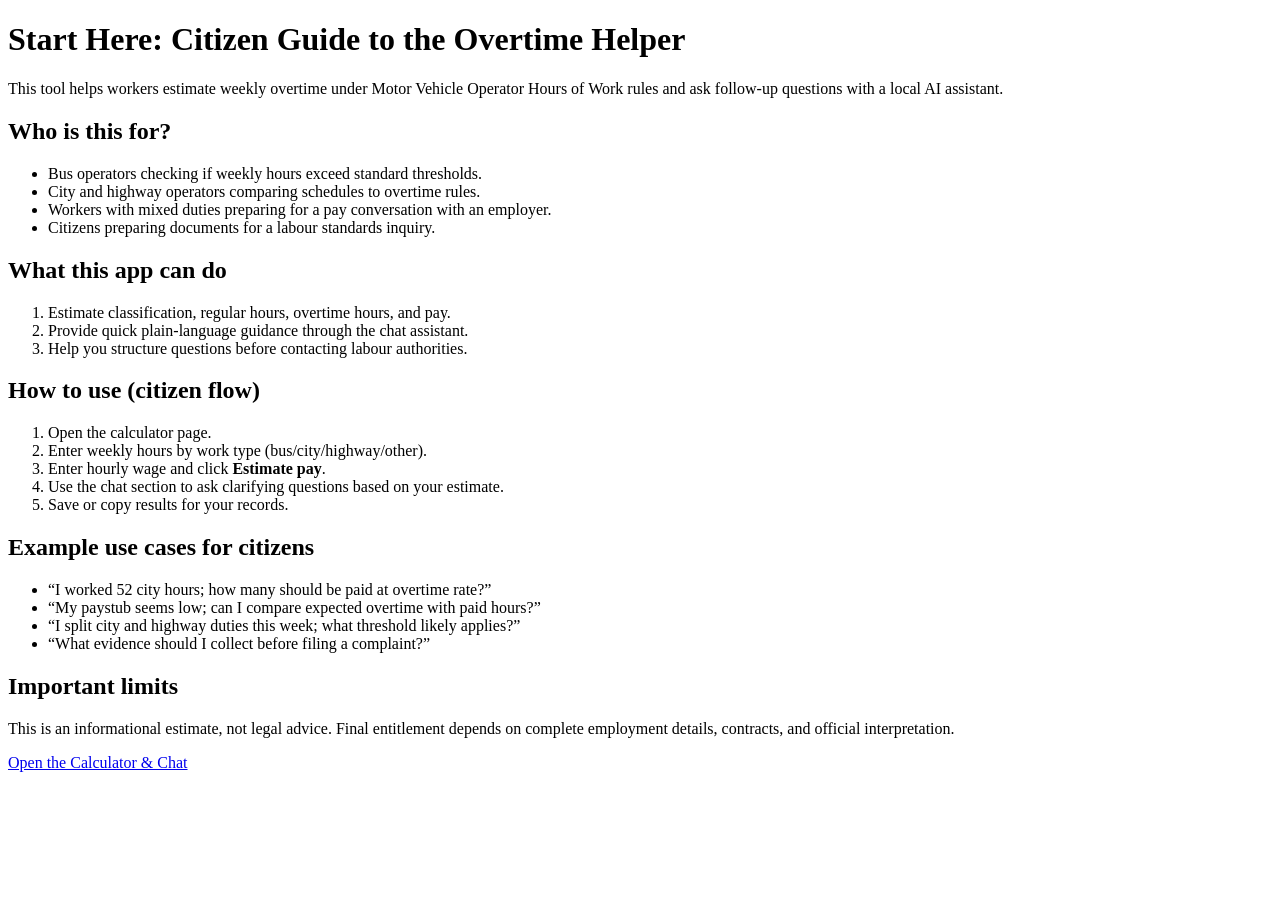
==== Openfisca-Canada-codex-revive-github-package-for-openfisca-standards/app/static/start-here.html @ 83211623 "Add files via upload" ====
<!doctype html>
<html lang="en">
  <head>
    <meta charset="UTF-8" />
    <meta name="viewport" content="width=device-width, initial-scale=1.0" />
    <title>Start Here - OpenFisca Canada Overtime Helper</title>
    <link rel="stylesheet" href="/styles.css" />
  </head>
  <body>
    <main class="container">
      <h1>Start Here: Citizen Guide to the Overtime Helper</h1>
      <p>
        This tool helps workers estimate weekly overtime under Motor Vehicle Operator
        Hours of Work rules and ask follow-up questions with a local AI assistant.
      </p>

      <section class="info-box">
        <h2>Who is this for?</h2>
        <ul>
          <li>Bus operators checking if weekly hours exceed standard thresholds.</li>
          <li>City and highway operators comparing schedules to overtime rules.</li>
          <li>Workers with mixed duties preparing for a pay conversation with an employer.</li>
          <li>Citizens preparing documents for a labour standards inquiry.</li>
        </ul>
      </section>

      <section class="info-box">
        <h2>What this app can do</h2>
        <ol>
          <li>Estimate classification, regular hours, overtime hours, and pay.</li>
          <li>Provide quick plain-language guidance through the chat assistant.</li>
          <li>Help you structure questions before contacting labour authorities.</li>
        </ol>
      </section>

      <section class="info-box">
        <h2>How to use (citizen flow)</h2>
        <ol>
          <li>Open the calculator page.</li>
          <li>Enter weekly hours by work type (bus/city/highway/other).</li>
          <li>Enter hourly wage and click <strong>Estimate pay</strong>.</li>
          <li>Use the chat section to ask clarifying questions based on your estimate.</li>
          <li>Save or copy results for your records.</li>
        </ol>
      </section>

      <section class="info-box">
        <h2>Example use cases for citizens</h2>
        <ul>
          <li>“I worked 52 city hours; how many should be paid at overtime rate?”</li>
          <li>“My paystub seems low; can I compare expected overtime with paid hours?”</li>
          <li>“I split city and highway duties this week; what threshold likely applies?”</li>
          <li>“What evidence should I collect before filing a complaint?”</li>
        </ul>
      </section>

      <section class="info-box">
        <h2>Important limits</h2>
        <p>
          This is an informational estimate, not legal advice. Final entitlement depends on
          complete employment details, contracts, and official interpretation.
        </p>
      </section>

      <p>
        <a class="link-button" href="/">Open the Calculator & Chat</a>
      </p>
    </main>
  </body>
</html>
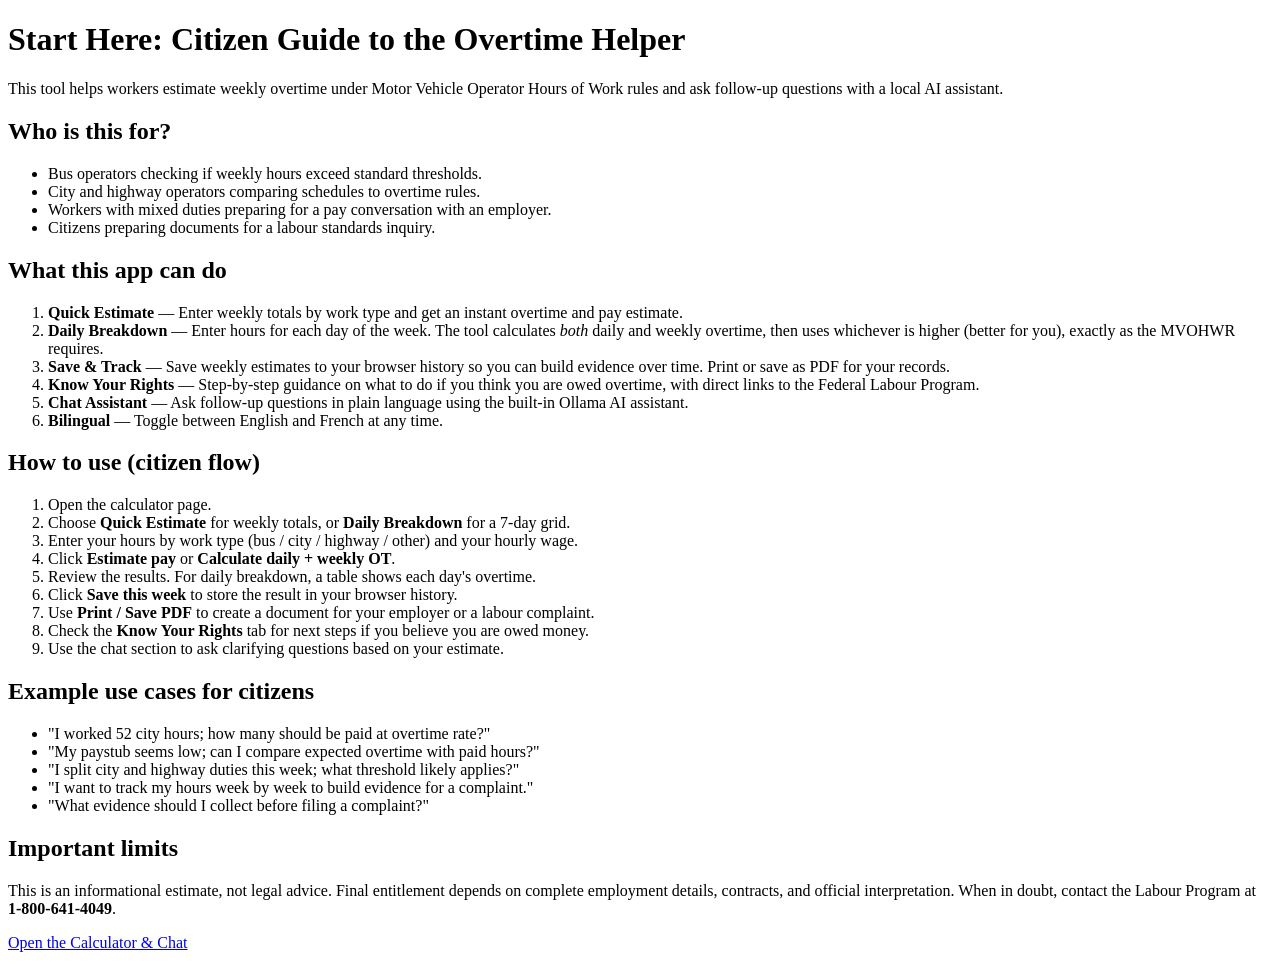
==== commit f4f8a622: "Add driver-focused features: daily breakdown, history, bilingual, rights panel New features designed" ====
--- a/Openfisca-Canada-codex-revive-github-package-for-openfisca-standards/app/static/start-here.html
+++ b/Openfisca-Canada-codex-revive-github-package-for-openfisca-standards/app/static/start-here.html
@@ -27,9 +27,12 @@
       <section class="info-box">
         <h2>What this app can do</h2>
         <ol>
-          <li>Estimate classification, regular hours, overtime hours, and pay.</li>
-          <li>Provide quick plain-language guidance through the chat assistant.</li>
-          <li>Help you structure questions before contacting labour authorities.</li>
+          <li><strong>Quick Estimate</strong> &mdash; Enter weekly totals by work type and get an instant overtime and pay estimate.</li>
+          <li><strong>Daily Breakdown</strong> &mdash; Enter hours for each day of the week. The tool calculates <em>both</em> daily and weekly overtime, then uses whichever is higher (better for you), exactly as the MVOHWR requires.</li>
+          <li><strong>Save &amp; Track</strong> &mdash; Save weekly estimates to your browser history so you can build evidence over time. Print or save as PDF for your records.</li>
+          <li><strong>Know Your Rights</strong> &mdash; Step-by-step guidance on what to do if you think you are owed overtime, with direct links to the Federal Labour Program.</li>
+          <li><strong>Chat Assistant</strong> &mdash; Ask follow-up questions in plain language using the built-in Ollama AI assistant.</li>
+          <li><strong>Bilingual</strong> &mdash; Toggle between English and French at any time.</li>
         </ol>
       </section>
 
@@ -37,20 +40,25 @@
         <h2>How to use (citizen flow)</h2>
         <ol>
           <li>Open the calculator page.</li>
-          <li>Enter weekly hours by work type (bus/city/highway/other).</li>
-          <li>Enter hourly wage and click <strong>Estimate pay</strong>.</li>
+          <li>Choose <strong>Quick Estimate</strong> for weekly totals, or <strong>Daily Breakdown</strong> for a 7-day grid.</li>
+          <li>Enter your hours by work type (bus / city / highway / other) and your hourly wage.</li>
+          <li>Click <strong>Estimate pay</strong> or <strong>Calculate daily + weekly OT</strong>.</li>
+          <li>Review the results. For daily breakdown, a table shows each day's overtime.</li>
+          <li>Click <strong>Save this week</strong> to store the result in your browser history.</li>
+          <li>Use <strong>Print / Save PDF</strong> to create a document for your employer or a labour complaint.</li>
+          <li>Check the <strong>Know Your Rights</strong> tab for next steps if you believe you are owed money.</li>
           <li>Use the chat section to ask clarifying questions based on your estimate.</li>
-          <li>Save or copy results for your records.</li>
         </ol>
       </section>
 
       <section class="info-box">
         <h2>Example use cases for citizens</h2>
         <ul>
-          <li>“I worked 52 city hours; how many should be paid at overtime rate?”</li>
-          <li>“My paystub seems low; can I compare expected overtime with paid hours?”</li>
-          <li>“I split city and highway duties this week; what threshold likely applies?”</li>
-          <li>“What evidence should I collect before filing a complaint?”</li>
+          <li>"I worked 52 city hours; how many should be paid at overtime rate?"</li>
+          <li>"My paystub seems low; can I compare expected overtime with paid hours?"</li>
+          <li>"I split city and highway duties this week; what threshold likely applies?"</li>
+          <li>"I want to track my hours week by week to build evidence for a complaint."</li>
+          <li>"What evidence should I collect before filing a complaint?"</li>
         </ul>
       </section>
 
@@ -58,12 +66,13 @@
         <h2>Important limits</h2>
         <p>
           This is an informational estimate, not legal advice. Final entitlement depends on
-          complete employment details, contracts, and official interpretation.
+          complete employment details, contracts, and official interpretation. When in doubt,
+          contact the Labour Program at <strong>1-800-641-4049</strong>.
         </p>
       </section>
 
       <p>
-        <a class="link-button" href="/">Open the Calculator & Chat</a>
+        <a class="link-button" href="/">Open the Calculator &amp; Chat</a>
       </p>
     </main>
   </body>
